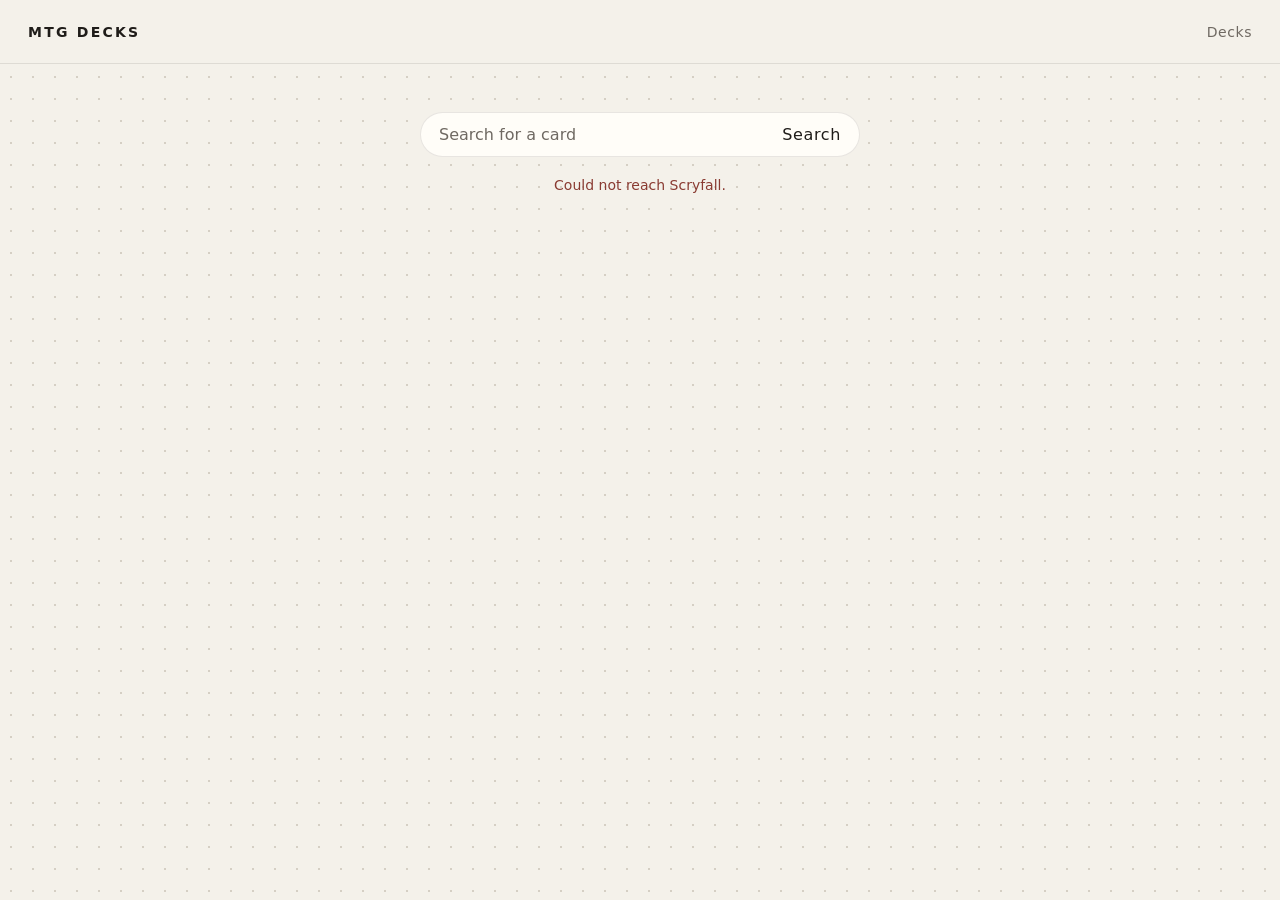
==== index.html @ 0780ddd7 "Initial commit" ====
<!DOCTYPE html>
<html lang="en">
  <head>
    <meta charset="UTF-8" />
    <meta name="viewport" content="width=device-width, initial-scale=1" />
    <title>MTG Decks</title>
    <link rel="stylesheet" href="styles.css" />
  </head>
  <body>
    <header class="topbar">
      <a class="brand" href="index.html">MTG DECKS</a>
      <nav class="nav" aria-label="Primary">
        <a href="deck.html">Decks</a>
      </nav>
    </header>
    <main>
      <section class="lookup">
        <form class="search" id="search-form">
          <input
            id="card-query"
            name="q"
            type="search"
            placeholder="Search for a card"
            aria-label="Card name"
            autocomplete="off"
          />
          <button type="submit">Search</button>
        </form>
        <p class="status" id="status" role="status"></p>
        <figure class="card-display">
          <img id="card-image" alt="" width="488" height="680" hidden />
          <button type="button" class="flip" id="flip-card" hidden>Flip</button>
          <figcaption id="card-caption" hidden></figcaption>
        </figure>
      </section>
    </main>
    <script src="app.js"></script>
  </body>
</html>
---- styles.css ----
:root {
  --bg: #f4f1ea;
  --ink: #1f1c19;
  --muted: #6f6962;
  --dot: #d5cfc4;
  --line: rgba(31, 28, 25, 0.1);
}

* {
  box-sizing: border-box;
}

html,
body {
  margin: 0;
  min-height: 100%;
}

body {
  min-height: 100vh;
  color: var(--ink);
  font-family: "Avenir Next", "Segoe UI", system-ui, sans-serif;
  background-color: var(--bg);
  background-image: radial-gradient(circle, var(--dot) 1px, transparent 1px);
  background-size: 22px 22px;
}

.topbar {
  display: flex;
  align-items: center;
  justify-content: space-between;
  height: 64px;
  padding: 0 28px;
  border-bottom: 1px solid var(--line);
  background-color: var(--bg);
}

.brand {
  color: inherit;
  font-size: 14px;
  font-weight: 600;
  letter-spacing: 0.16em;
  text-decoration: none;
}

.nav {
  display: flex;
  gap: 28px;
}

.nav a {
  color: var(--muted);
  font-size: 14px;
  letter-spacing: 0.04em;
  text-decoration: none;
}

.nav a:hover,
.nav a[aria-current="page"] {
  color: var(--ink);
}

.brand:focus-visible,
.nav a:focus-visible {
  outline: 2px solid var(--ink);
  outline-offset: 4px;
}

main {
  min-height: calc(100vh - 64px);
}

.lookup {
  display: flex;
  flex-direction: column;
  align-items: center;
  gap: 20px;
  padding: 48px 24px 72px;
}

.search {
  display: flex;
  width: min(440px, 100%);
  border: 1px solid var(--line);
  border-radius: 999px;
  background: #fffdf8;
}

.search:focus-within {
  outline: 2px solid var(--ink);
  outline-offset: 3px;
}

.search input {
  flex: 1;
  min-width: 0;
  border: 0;
  padding: 12px 18px;
  color: inherit;
  font: inherit;
  background: transparent;
}

.search input:focus {
  outline: none;
}

.search input::placeholder {
  color: var(--muted);
}

.search button {
  border: 0;
  padding: 12px 18px;
  color: var(--ink);
  font: inherit;
  letter-spacing: 0.04em;
  background: transparent;
  cursor: pointer;
}

.search button:hover {
  color: var(--muted);
}

.status {
  min-height: 1.2em;
  margin: 0;
  color: var(--muted);
  font-size: 14px;
}

.status.is-error {
  color: #8a3b32;
}

.card-display {
  margin: 0;
  text-align: center;
}

.card-display img {
  display: block;
  width: min(360px, 100%);
  height: auto;
  border-radius: 4.8%;
  box-shadow: 0 16px 40px rgba(31, 28, 25, 0.16);
}

.flip {
  display: block;
  margin: 16px auto 0;
  border: 1px solid var(--line);
  border-radius: 999px;
  padding: 8px 18px;
  color: var(--ink);
  font: inherit;
  letter-spacing: 0.04em;
  background: #fffdf8;
  cursor: pointer;
}

.flip:hover {
  color: var(--muted);
}

.flip:focus-visible {
  outline: 2px solid var(--ink);
  outline-offset: 3px;
}

.flip[hidden] {
  display: none;
}

.card-display figcaption {
  margin-top: 16px;
  font-size: 14px;
  letter-spacing: 0.03em;
}

.card-set {
  display: block;
  margin-top: 4px;
  color: var(--muted);
}

body.page-deck {
  display: flex;
  flex-direction: column;
  height: 100vh;
  overflow: hidden;
  background-image: none;
}

body.page-deck .topbar {
  flex-shrink: 0;
}

body.page-deck main {
  min-height: 0;
}

.workspace {
  display: flex;
  flex: 1;
  min-height: 0;
}

.canvas-viewport {
  position: relative;
  flex: 1;
  min-width: 0;
  overflow: hidden;
  cursor: grab;
  touch-action: none;
  background-color: var(--bg);
  background-image: radial-gradient(circle, var(--dot) 1px, transparent 1px);
  background-size: 22px 22px;
}

.canvas-viewport.is-panning {
  cursor: grabbing;
}

.canvas-world {
  position: absolute;
  inset: 0;
}

.free-card {
  position: absolute;
  z-index: 2;
  width: 200px;
  cursor: grab;
  user-select: none;
}

.free-card img,
.drag-ghost img {
  display: block;
  width: 100%;
  height: auto;
  border-radius: 4.8%;
  box-shadow: 0 16px 40px rgba(31, 28, 25, 0.16);
}

.free-card.is-dragging {
  z-index: 1000;
  cursor: grabbing;
}

.free-card-name {
  margin: 0;
  padding: 16px;
  border-radius: 12px;
  background: #fffdf8;
}

.category {
  position: absolute;
  z-index: 1;
  width: 240px;
  min-height: 112px;
  padding: 12px;
  border: 1px solid var(--line);
  border-radius: 16px;
  background: #fffdf8;
  cursor: grab;
  user-select: none;
}

.category.is-dragging {
  z-index: 900;
  cursor: grabbing;
}

.category.is-drop-target {
  border-color: var(--ink);
}

.category-bar {
  display: flex;
  align-items: center;
  gap: 8px;
}

.grip {
  color: var(--muted);
  letter-spacing: -0.12em;
}

.category-name {
  width: 100%;
  min-width: 0;
  border: 0;
  padding: 0;
  color: inherit;
  font: inherit;
  font-weight: 600;
  background: transparent;
  cursor: text;
  user-select: text;
}

.category-name:focus {
  outline: none;
}

.category-cards {
  margin: 10px 0 0;
  padding: 0;
  list-style: none;
}

.category-card,
.category-hint {
  padding: 8px 0;
  border-top: 1px solid var(--line);
  font-size: 14px;
}

.category-card {
  cursor: grab;
}

.category-card.is-lifted {
  display: none;
}

.category-hint {
  color: var(--muted);
}

.sidebar {
  display: flex;
  flex-direction: column;
  width: 320px;
  min-height: 0;
  border-left: 1px solid var(--line);
  background: var(--bg);
}

.sidebar-head {
  display: flex;
  flex-direction: column;
  gap: 12px;
  padding: 16px 16px 8px;
}

.sidebar .search {
  width: 100%;
}

.new-category {
  align-self: flex-start;
  border: 0;
  padding: 0;
  color: var(--ink);
  font: inherit;
  letter-spacing: 0.04em;
  background: transparent;
  cursor: pointer;
}

.new-category:hover {
  color: var(--muted);
}

.category-index {
  border-top: 1px solid var(--line);
  padding-top: 10px;
}

.category-index summary {
  cursor: pointer;
  font-size: 14px;
  letter-spacing: 0.04em;
}

.category-index-scroll {
  max-height: 180px;
  overflow: auto;
}

.category-index table {
  width: 100%;
  border-collapse: collapse;
}

.category-jump {
  width: 100%;
  border: 0;
  border-bottom: 1px solid var(--line);
  padding: 8px 0;
  color: inherit;
  font: inherit;
  text-align: left;
  background: transparent;
  cursor: pointer;
}

.category-jump:hover {
  color: var(--muted);
}

.category-index-empty {
  padding: 8px 0;
  color: var(--muted);
  font-size: 14px;
}

.commander {
  position: absolute;
  z-index: 8;
  top: 16px;
  left: 16px;
  display: flex;
  align-items: center;
  gap: 8px;
  padding: 8px 14px;
  border: 1px solid var(--line);
  border-radius: 999px;
  background: #fffdf8;
}

.commander label {
  color: var(--muted);
  font-size: 12px;
  letter-spacing: 0.08em;
  text-transform: uppercase;
}

.commander input {
  width: 168px;
  border: 0;
  padding: 0;
  color: inherit;
  font: inherit;
  background: transparent;
}

.commander input:focus {
  outline: none;
}

.commander-status {
  position: absolute;
  top: calc(100% + 6px);
  left: 14px;
  margin: 0;
  color: var(--muted);
  font-size: 13px;
}

.commander-status.is-error {
  color: #8a3b32;
}

.commander-preview {
  position: absolute;
  top: calc(100% + 10px);
  left: 0;
  display: none;
  width: 200px;
  height: auto;
  border-radius: 4.8%;
  box-shadow: 0 16px 40px rgba(31, 28, 25, 0.16);
  pointer-events: none;
}

.commander-preview[hidden] {
  display: none;
}

.commander:hover .commander-preview:not([hidden]),
.commander:focus-within .commander-preview:not([hidden]) {
  display: block;
}

.results {
  margin: 0;
  padding: 4px 16px 24px;
  overflow: auto;
  list-style: none;
}

.result {
  display: flex;
  align-items: center;
  justify-content: space-between;
  gap: 12px;
  padding: 10px 0;
  border-bottom: 1px solid var(--line);
}

.result-name {
  min-width: 0;
  font-size: 14px;
}

.add-card:focus-visible,
.new-category:focus-visible,
.category-name:focus-visible,
.category-jump:focus-visible,
.commander input:focus-visible {
  outline: 2px solid var(--ink);
  outline-offset: 3px;
}

.add-card {
  flex-shrink: 0;
  border: 1px solid var(--line);
  border-radius: 999px;
  padding: 6px 12px;
  color: var(--ink);
  font: inherit;
  background: #fffdf8;
  cursor: pointer;
}

.add-card:hover {
  color: var(--muted);
}

.add-card:disabled {
  cursor: wait;
  opacity: 0.5;
}

.results-empty {
  margin: 8px 0 0;
  color: var(--muted);
  font-size: 14px;
}

.drag-ghost {
  position: fixed;
  z-index: 30;
  width: 200px;
  pointer-events: none;
}

.drag-ghost[hidden] {
  display: none;
}

.hover-preview {
  position: fixed;
  z-index: 40;
  width: 200px;
  height: auto;
  border-radius: 4.8%;
  box-shadow: 0 16px 40px rgba(31, 28, 25, 0.16);
  pointer-events: none;
}

.hover-preview[hidden] {
  display: none;
}

@media (max-width: 640px) {
  .workspace {
    flex-direction: column;
  }

  .sidebar {
    width: 100%;
    max-height: 42vh;
    border-top: 1px solid var(--line);
    border-left: 0;
  }
}
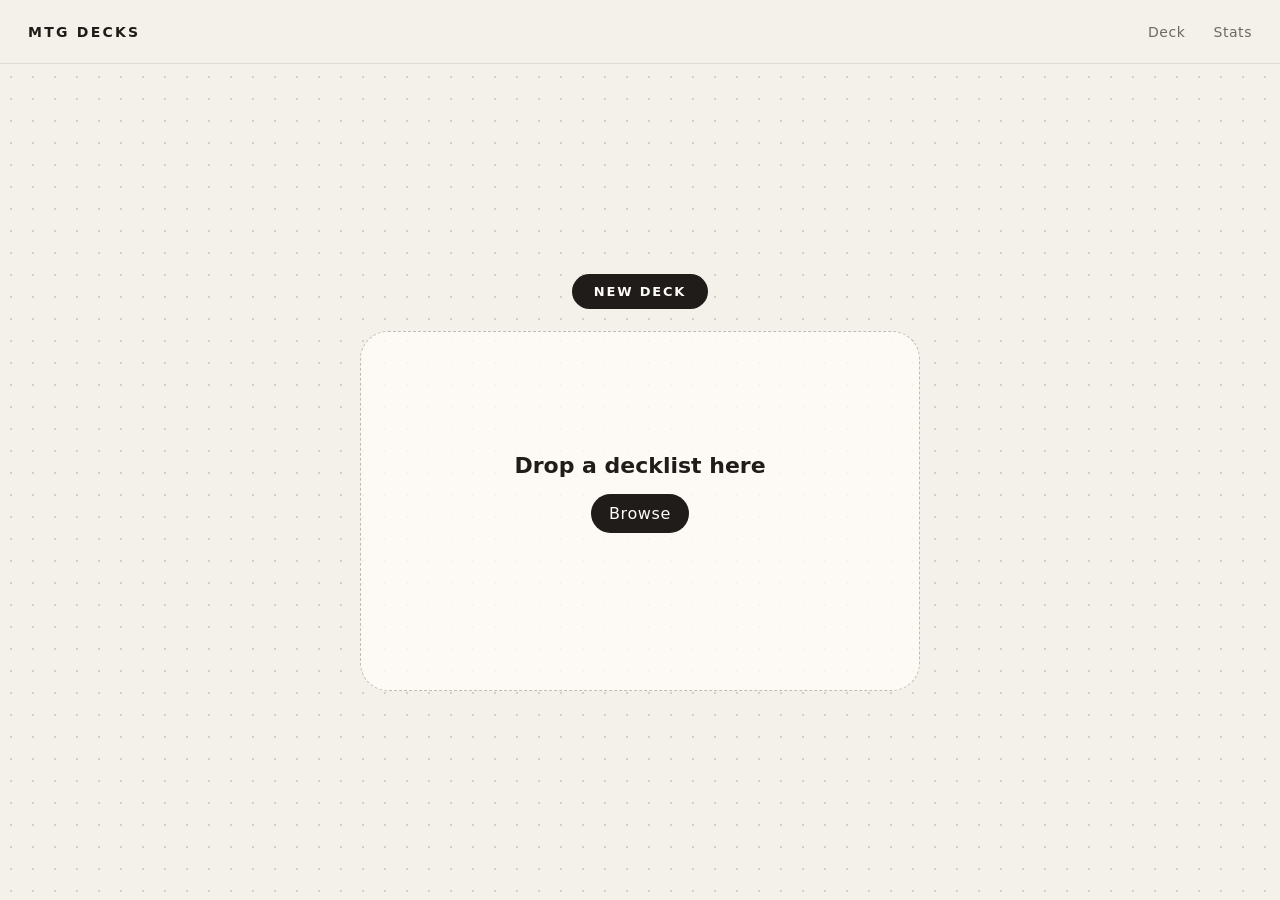
==== commit 29247c04: "Version 1.2, big overhauls" ====
--- a/index.html
+++ b/index.html
@@ -10,30 +10,31 @@
     <header class="topbar">
       <a class="brand" href="index.html">MTG DECKS</a>
       <nav class="nav" aria-label="Primary">
-        <a href="deck.html">Decks</a>
+        <a href="deck.html">Deck</a>
+        <a href="stats.html">Stats</a>
       </nav>
     </header>
-    <main>
-      <section class="lookup">
-        <form class="search" id="search-form">
-          <input
-            id="card-query"
-            name="q"
-            type="search"
-            placeholder="Search for a card"
-            aria-label="Card name"
-            autocomplete="off"
-          />
-          <button type="submit">Search</button>
-        </form>
-        <p class="status" id="status" role="status"></p>
-        <figure class="card-display">
-          <img id="card-image" alt="" width="488" height="680" hidden />
-          <button type="button" class="flip" id="flip-card" hidden>Flip</button>
-          <figcaption id="card-caption" hidden></figcaption>
-        </figure>
-      </section>
+    <main class="home">
+      <div class="home-stack">
+        <button type="button" class="new-deck" id="new-deck">New deck</button>
+        <div class="dropbox" id="dropbox">
+          <div class="dropbox-prompt" id="dropbox-prompt">
+            <p class="dropbox-title">Drop a decklist here</p>
+            <button type="button" class="browse" id="browse">Browse</button>
+          </div>
+          <div class="progress-ring" id="progress" hidden>
+            <svg viewBox="0 0 120 120" aria-hidden="true">
+              <circle class="ring-track" cx="60" cy="60" r="52"></circle>
+              <circle class="ring-value" id="ring-value" cx="60" cy="60" r="52"></circle>
+            </svg>
+            <p class="ring-label" id="ring-label" aria-live="polite">0%</p>
+          </div>
+          <p class="status" id="home-status" role="status"></p>
+          <input id="decklist-file" type="file" accept=".txt,text/plain" hidden />
+        </div>
+      </div>
     </main>
-    <script src="app.js"></script>
+    <script src="library.js"></script>
+    <script src="home.js"></script>
   </body>
 </html>
--- a/styles.css
+++ b/styles.css
@@ -48,20 +48,28 @@
   gap: 28px;
 }
 
-.nav a {
-  color: var(--muted);
+.nav a,
+.nav button {
+  border: 0;
+  padding: 0;
+  color: var(--muted);
+  font: inherit;
   font-size: 14px;
   letter-spacing: 0.04em;
   text-decoration: none;
+  background: transparent;
+  cursor: pointer;
 }
 
 .nav a:hover,
+.nav button:hover,
 .nav a[aria-current="page"] {
   color: var(--ink);
 }
 
 .brand:focus-visible,
-.nav a:focus-visible {
+.nav a:focus-visible,
+.nav button:focus-visible {
   outline: 2px solid var(--ink);
   outline-offset: 4px;
 }
@@ -245,9 +253,40 @@
   box-shadow: 0 16px 40px rgba(31, 28, 25, 0.16);
 }
 
-.free-card.is-dragging {
-  z-index: 1000;
+.free-card,
+.stack,
+.drag-ghost {
+  transform-origin: 50% 40%;
+  transition: transform 0.18s cubic-bezier(0.2, 0.85, 0.2, 1.2);
+}
+
+.free-card.is-dragging,
+.stack.is-dragging {
+  z-index: 2000 !important;
   cursor: grabbing;
+  transition: none;
+}
+
+.drag-ghost.is-juicy {
+  transition: none;
+}
+
+.free-card.is-dragging img,
+.stack.is-dragging img,
+.drag-ghost.is-juicy img {
+  box-shadow: 0 26px 36px rgba(31, 28, 25, 0.3);
+}
+
+.stack {
+  position: absolute;
+  z-index: 2;
+  width: 200px;
+}
+
+.stack.is-drop-target,
+.free-card.is-drop-target {
+  outline: 2px solid var(--ink);
+  outline-offset: 4px;
 }
 
 .free-card-name {
@@ -275,6 +314,87 @@
   cursor: grabbing;
 }
 
+.note {
+  position: absolute;
+  z-index: 30;
+  width: 220px;
+  padding: 10px 12px 12px;
+  border: 1px solid var(--line);
+  border-radius: 14px;
+  background: #fffdf8;
+  box-shadow: 0 10px 24px rgba(31, 28, 25, 0.08);
+  cursor: grab;
+}
+
+.note.is-collapsed {
+  padding-bottom: 10px;
+}
+
+.note.is-dragging {
+  z-index: 2000;
+  cursor: grabbing;
+}
+
+.note-bar {
+  display: flex;
+  align-items: center;
+  gap: 8px;
+}
+
+.note-title {
+  flex: 1;
+  width: auto;
+  min-width: 0;
+  border: 0;
+  padding: 0;
+  color: inherit;
+  font: inherit;
+  font-weight: 600;
+  background: transparent;
+  cursor: text;
+}
+
+.note-title:focus,
+.note-body:focus {
+  outline: none;
+}
+
+.note-collapse,
+.note-delete {
+  flex-shrink: 0;
+  border: 0;
+  padding: 0 2px;
+  color: var(--muted);
+  font: inherit;
+  line-height: 1;
+  background: transparent;
+  cursor: pointer;
+}
+
+.note-delete {
+  font-size: 18px;
+}
+
+.note-body {
+  display: block;
+  width: 100%;
+  min-height: 72px;
+  margin-top: 8px;
+  border: 0;
+  padding: 0;
+  resize: vertical;
+  color: inherit;
+  font: inherit;
+  font-size: 14px;
+  line-height: 1.4;
+  background: transparent;
+  cursor: text;
+}
+
+.note-body[hidden] {
+  display: none;
+}
+
 .category.is-drop-target {
   border-color: var(--ink);
 }
@@ -291,7 +411,8 @@
 }
 
 .category-name {
-  width: 100%;
+  flex: 1;
+  width: auto;
   min-width: 0;
   border: 0;
   padding: 0;
@@ -305,6 +426,37 @@
 
 .category-name:focus {
   outline: none;
+}
+
+.category-display {
+  flex-shrink: 0;
+  border: 1px solid var(--line);
+  border-radius: 999px;
+  padding: 2px 8px;
+  color: var(--muted);
+  font: inherit;
+  font-size: 12px;
+  background: transparent;
+  cursor: pointer;
+}
+
+.category-display[aria-pressed="true"] {
+  color: var(--ink);
+  border-color: var(--ink);
+}
+
+.category-stack {
+  position: relative;
+  width: 200px;
+  margin-top: 10px;
+}
+
+.in-category-stack {
+  cursor: grab;
+}
+
+.in-category-stack.is-lifted {
+  visibility: hidden;
 }
 
 .category-cards {
@@ -431,6 +583,10 @@
   text-transform: uppercase;
 }
 
+.commander.can-drag {
+  cursor: grab;
+}
+
 .commander input {
   width: 168px;
   border: 0;
@@ -438,6 +594,7 @@
   color: inherit;
   font: inherit;
   background: transparent;
+  cursor: text;
 }
 
 .commander input:focus {
@@ -478,6 +635,165 @@
   display: block;
 }
 
+.commander.is-drop-target {
+  z-index: 2500;
+  outline: 2px solid var(--ink);
+  outline-offset: 3px;
+}
+
+.decklist-bar {
+  position: absolute;
+  z-index: 8;
+  bottom: 16px;
+  left: 16px;
+  display: flex;
+  flex-direction: column;
+  align-items: flex-start;
+  gap: 6px;
+}
+
+.save-deck {
+  border: 1px solid var(--line);
+  border-radius: 999px;
+  padding: 8px 16px;
+  color: var(--ink);
+  font: inherit;
+  background: #fffdf8;
+  cursor: pointer;
+}
+
+.card-count {
+  margin: 0;
+  padding: 8px 14px;
+  border: 1px solid var(--line);
+  border-radius: 999px;
+  background: #fffdf8;
+  font-size: 14px;
+}
+
+.decklist-status {
+  margin: 0;
+  max-width: 280px;
+  color: var(--muted);
+  font-size: 13px;
+}
+
+.decklist-status.is-error {
+  color: #8a3b32;
+}
+
+.card-menu {
+  position: fixed;
+  z-index: 4000;
+  display: flex;
+  flex-direction: column;
+  min-width: 168px;
+  padding: 6px;
+  border: 1px solid var(--line);
+  border-radius: 12px;
+  background: #fffdf8;
+  box-shadow: 0 16px 40px rgba(31, 28, 25, 0.16);
+}
+
+.card-menu[hidden] {
+  display: none;
+}
+
+.card-menu button {
+  border: 0;
+  border-radius: 8px;
+  padding: 8px 10px;
+  color: var(--ink);
+  font: inherit;
+  font-size: 14px;
+  text-align: left;
+  background: transparent;
+  cursor: pointer;
+}
+
+.card-menu button:hover,
+.card-menu button:focus-visible {
+  background: rgba(31, 28, 25, 0.06);
+}
+
+.card-menu button:disabled {
+  color: var(--muted);
+  cursor: default;
+  background: transparent;
+}
+
+.category-picker {
+  position: fixed;
+  inset: 0;
+  z-index: 5000;
+  display: grid;
+  place-items: center;
+  padding: 24px;
+}
+
+.category-picker[hidden] {
+  display: none;
+}
+
+.category-picker-backdrop {
+  position: absolute;
+  inset: 0;
+  border: 0;
+  padding: 0;
+  background: rgba(31, 28, 25, 0.32);
+  cursor: pointer;
+}
+
+.category-picker-dialog {
+  position: relative;
+  width: min(320px, 100%);
+  max-height: min(420px, 100%);
+  overflow: auto;
+  padding: 18px;
+  border-radius: 16px;
+  background: #fffdf8;
+  box-shadow: 0 16px 40px rgba(31, 28, 25, 0.16);
+}
+
+.category-picker-dialog h2 {
+  margin: 0;
+  font-size: 16px;
+}
+
+.category-picker-empty {
+  margin: 12px 0 0;
+  color: var(--muted);
+  font-size: 14px;
+}
+
+.category-picker-list {
+  display: flex;
+  flex-direction: column;
+  align-items: stretch;
+  gap: 8px;
+  margin-top: 14px;
+}
+
+.category-picker-list button {
+  display: block;
+  width: 100%;
+  border: 1px solid var(--line);
+  border-radius: 10px;
+  padding: 10px 12px;
+  color: var(--ink);
+  font: inherit;
+  font-size: 14px;
+  text-align: left;
+  background: #fff;
+  cursor: pointer;
+}
+
+.category-picker-list button:hover,
+.category-picker-list button:focus-visible {
+  border-color: var(--ink);
+  outline: none;
+}
+
 .results {
   margin: 0;
   padding: 4px 16px 24px;
@@ -486,23 +802,28 @@
 }
 
 .result {
-  display: flex;
-  align-items: center;
-  justify-content: space-between;
-  gap: 12px;
+  border-bottom: 1px solid var(--line);
+}
+
+.result-name {
+  display: block;
+  width: 100%;
+  min-width: 0;
   padding: 10px 0;
-  border-bottom: 1px solid var(--line);
-}
-
-.result-name {
-  min-width: 0;
-  font-size: 14px;
+  font-size: 14px;
+  cursor: grab;
+  user-select: none;
+  touch-action: none;
 }
 
 .add-card:focus-visible,
 .new-category:focus-visible,
+.note-collapse:focus-visible,
+.note-delete:focus-visible,
 .category-name:focus-visible,
+.category-display:focus-visible,
 .category-jump:focus-visible,
+.result-name:focus-visible,
 .commander input:focus-visible {
   outline: 2px solid var(--ink);
   outline-offset: 3px;
@@ -536,7 +857,7 @@
 
 .drag-ghost {
   position: fixed;
-  z-index: 30;
+  z-index: 3000;
   width: 200px;
   pointer-events: none;
 }
@@ -559,6 +880,300 @@
   display: none;
 }
 
+.home {
+  display: grid;
+  place-items: center;
+  padding: 32px 20px;
+}
+
+.home-stack {
+  display: flex;
+  flex-direction: column;
+  align-items: center;
+  gap: 22px;
+  width: min(560px, 100%);
+}
+
+.new-deck {
+  border: 0;
+  border-radius: 999px;
+  padding: 10px 22px;
+  color: #fffdf8;
+  font: inherit;
+  font-size: 13px;
+  font-weight: 600;
+  letter-spacing: 0.14em;
+  text-transform: uppercase;
+  background: var(--ink);
+  cursor: pointer;
+}
+
+.new-deck:hover {
+  background: #3a342e;
+}
+
+.new-deck:focus-visible {
+  outline: 2px solid var(--ink);
+  outline-offset: 4px;
+}
+
+.dropbox {
+  display: flex;
+  flex-direction: column;
+  align-items: center;
+  justify-content: center;
+  gap: 18px;
+  width: 100%;
+  min-height: 360px;
+  padding: 36px 28px;
+  border: 1.5px dashed rgba(31, 28, 25, 0.28);
+  border-radius: 28px;
+  background: rgba(255, 253, 248, 0.8);
+}
+
+.dropbox.is-dragover {
+  border-style: solid;
+  border-color: var(--ink);
+  background: #fffdf8;
+}
+
+.dropbox-prompt {
+  display: flex;
+  flex-direction: column;
+  align-items: center;
+  gap: 16px;
+}
+
+.dropbox-prompt[hidden] {
+  display: none;
+}
+
+.dropbox-title {
+  margin: 0;
+  font-size: 22px;
+  font-weight: 600;
+}
+
+.browse {
+  border: 0;
+  border-radius: 999px;
+  padding: 10px 18px;
+  color: #fffdf8;
+  font: inherit;
+  letter-spacing: 0.04em;
+  background: var(--ink);
+  cursor: pointer;
+}
+
+.browse:hover {
+  background: #3a342e;
+}
+
+.browse:focus-visible {
+  outline: 2px solid var(--ink);
+  outline-offset: 4px;
+}
+
+.progress-ring {
+  position: relative;
+  width: 168px;
+  height: 168px;
+}
+
+.progress-ring[hidden] {
+  display: none;
+}
+
+.progress-ring svg {
+  width: 100%;
+  height: 100%;
+  transform: rotate(-90deg);
+}
+
+.ring-track,
+.ring-value {
+  fill: none;
+  stroke-width: 8;
+}
+
+.ring-track {
+  stroke: rgba(31, 28, 25, 0.12);
+}
+
+.ring-value {
+  stroke: var(--ink);
+  stroke-linecap: round;
+  transition: stroke-dashoffset 0.35s ease;
+}
+
+.ring-label {
+  position: absolute;
+  inset: 0;
+  display: grid;
+  place-items: center;
+  margin: 0;
+  padding: 36px;
+  font-size: 15px;
+  font-weight: 600;
+  text-align: center;
+}
+
+.stats {
+  width: min(720px, 100%);
+  margin: 0 auto;
+  padding: 36px 20px 72px;
+}
+
+.stats-empty {
+  margin: 48px 0 0;
+  color: var(--muted);
+  text-align: center;
+}
+
+.stats-empty[hidden],
+#stats-body[hidden] {
+  display: none;
+}
+
+.stats-count {
+  margin: 0 0 16px;
+  color: var(--muted);
+  font-size: 14px;
+  letter-spacing: 0.04em;
+}
+
+.stats-panel {
+  margin-bottom: 16px;
+  padding: 18px 18px 8px;
+  border: 1px solid var(--line);
+  border-radius: 16px;
+  background: #fffdf8;
+}
+
+.stats-panel h2 {
+  margin: 0 0 16px;
+  font-size: 16px;
+}
+
+.stats-note {
+  margin: 0 0 12px;
+  color: var(--muted);
+  font-size: 14px;
+}
+
+.bar-row {
+  display: grid;
+  grid-template-columns: 112px 1fr 32px;
+  align-items: center;
+  gap: 10px;
+  margin-bottom: 12px;
+}
+
+.bar-label,
+.bar-count {
+  font-size: 14px;
+}
+
+.bar-count {
+  text-align: right;
+}
+
+.bar-track {
+  height: 10px;
+  border-radius: 999px;
+  background: rgba(31, 28, 25, 0.08);
+  overflow: hidden;
+}
+
+.bar-fill {
+  display: block;
+  height: 100%;
+  border-radius: inherit;
+  background: var(--ink);
+}
+
+.color-layout {
+  display: flex;
+  align-items: center;
+  gap: 28px;
+  padding-bottom: 10px;
+}
+
+.color-chart {
+  width: 160px;
+  height: 160px;
+  flex-shrink: 0;
+}
+
+.color-chart svg {
+  width: 100%;
+  height: 100%;
+}
+
+.legend {
+  margin: 0;
+  padding: 0;
+  list-style: none;
+}
+
+.legend li {
+  display: grid;
+  grid-template-columns: 12px 1fr auto;
+  align-items: center;
+  gap: 8px;
+  margin-bottom: 8px;
+  font-size: 14px;
+}
+
+.swatch {
+  width: 12px;
+  height: 12px;
+  border-radius: 999px;
+}
+
+.legend-count {
+  color: var(--muted);
+}
+
+.commander-stat {
+  margin: 0 0 14px;
+  font-weight: 600;
+}
+
+.identity {
+  display: flex;
+  flex-wrap: wrap;
+  gap: 16px;
+  padding-bottom: 12px;
+}
+
+.identity-pip {
+  display: flex;
+  flex-direction: column;
+  align-items: center;
+  gap: 6px;
+}
+
+.identity-disc {
+  width: 28px;
+  height: 28px;
+  border: 2px solid var(--line);
+  border-radius: 999px;
+  background: transparent;
+}
+
+.identity-label {
+  font-size: 12px;
+}
+
+.identity-label.is-off {
+  color: var(--muted);
+}
+
+.identity .stats-note {
+  flex-basis: 100%;
+}
+
 @media (max-width: 640px) {
   .workspace {
     flex-direction: column;
@@ -570,4 +1185,13 @@
     border-top: 1px solid var(--line);
     border-left: 0;
   }
-}
+
+  .bar-row {
+    grid-template-columns: 88px 1fr 28px;
+  }
+
+  .color-layout {
+    flex-direction: column;
+    align-items: flex-start;
+  }
+}
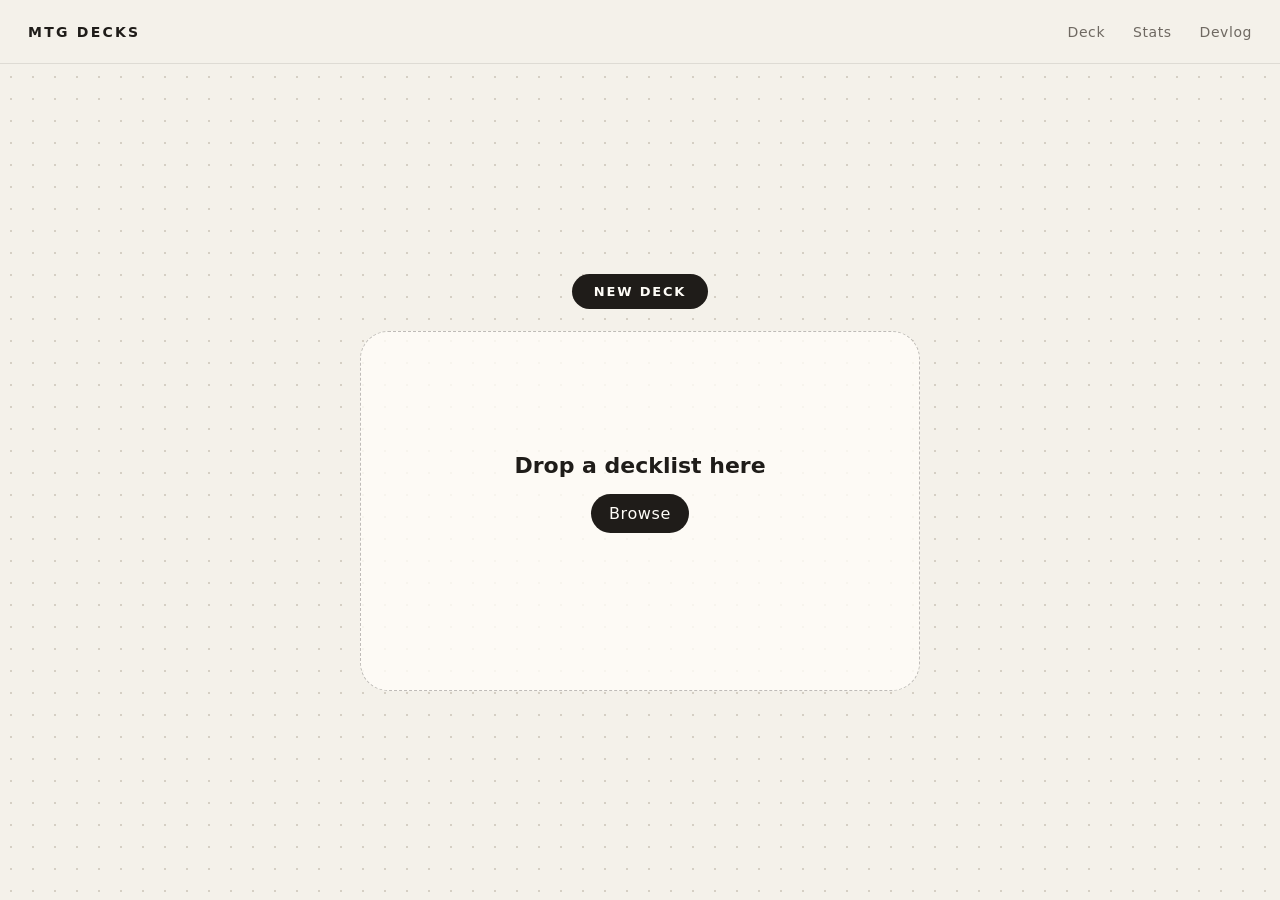
==== commit 086c687a: "v1.2.0.6, added devlog page along with small tweaks" ====
--- a/index.html
+++ b/index.html
@@ -12,6 +12,7 @@
       <nav class="nav" aria-label="Primary">
         <a href="deck.html">Deck</a>
         <a href="stats.html">Stats</a>
+        <a href="devlog.html">Devlog</a>
       </nav>
     </header>
     <main class="home">
--- a/styles.css
+++ b/styles.css
@@ -193,6 +193,63 @@
   color: var(--muted);
 }
 
+body.page-devlog {
+  background-image: none;
+}
+
+.devlog {
+  display: grid;
+  place-items: center;
+  gap: 24px;
+  padding: 48px 20px 72px;
+}
+
+.devlog-entry {
+  width: min(640px, 100%);
+  padding: 36px 40px;
+  border: 1px solid var(--line);
+  border-radius: 16px;
+  background: #fffdf8;
+  box-shadow: 0 16px 40px rgba(31, 28, 25, 0.06);
+}
+
+.devlog-entry h1 {
+  margin: 0 0 12px;
+  font-size: 28px;
+  font-weight: 600;
+  letter-spacing: -0.02em;
+}
+
+.devlog-entry ul {
+  margin: 0;
+  padding: 0;
+  list-style: none;
+}
+
+.devlog-entry li {
+  position: relative;
+  padding: 12px 0 12px 20px;
+  border-top: 1px solid var(--line);
+  line-height: 1.5;
+}
+
+.devlog-entry li::before {
+  content: "";
+  position: absolute;
+  top: 21px;
+  left: 0;
+  width: 6px;
+  height: 6px;
+  border-radius: 50%;
+  background: var(--muted);
+}
+
+@media (max-width: 640px) {
+  .devlog-entry {
+    padding: 28px 24px;
+  }
+}
+
 body.page-deck {
   display: flex;
   flex-direction: column;
@@ -210,6 +267,7 @@
 }
 
 .workspace {
+  position: relative;
   display: flex;
   flex: 1;
   min-height: 0;
@@ -236,6 +294,58 @@
   inset: 0;
 }
 
+.free-card.is-illegal,
+.free-card.is-off-color {
+  border-radius: 10px;
+}
+
+.free-card.is-illegal {
+  box-shadow: 0 0 0 3px #c23b2e;
+}
+
+.free-card.is-off-color {
+  box-shadow: 0 0 0 3px #d9a400;
+}
+
+.free-card.is-illegal::after,
+.free-card.is-off-color::after {
+  content: "";
+  position: absolute;
+  inset: 0;
+  border-radius: 10px;
+  pointer-events: none;
+}
+
+.free-card.is-illegal::after {
+  background: rgba(194, 59, 46, 0.3);
+}
+
+.free-card.is-off-color::after {
+  background: rgba(217, 164, 0, 0.32);
+}
+
+.category-card.is-illegal,
+.category-card.is-off-color {
+  border-radius: 8px;
+}
+
+.category-card.is-illegal {
+  box-shadow: 0 0 0 2px #c23b2e;
+  background: rgba(194, 59, 46, 0.18);
+  color: #8a2b20;
+}
+
+.category-card.is-off-color {
+  box-shadow: 0 0 0 2px #d9a400;
+  background: rgba(217, 164, 0, 0.18);
+  color: #7a5a00;
+}
+
+.commander.is-illegal {
+  border-color: #c23b2e;
+  box-shadow: 0 0 0 2px #c23b2e;
+}
+
 .free-card {
   position: absolute;
   z-index: 2;
@@ -428,6 +538,13 @@
   outline: none;
 }
 
+.category-count {
+  flex-shrink: 0;
+  color: var(--muted);
+  font-size: 12px;
+  white-space: nowrap;
+}
+
 .category-display {
   flex-shrink: 0;
   border: 1px solid var(--line);
@@ -482,6 +599,56 @@
 
 .category-hint {
   color: var(--muted);
+}
+
+.sidebar-search-row {
+  display: flex;
+  align-items: center;
+  gap: 8px;
+}
+
+.sidebar-search-row .search {
+  flex: 1;
+  min-width: 0;
+}
+
+.sidebar-collapse {
+  flex-shrink: 0;
+  width: 36px;
+  height: 36px;
+  border: 1px solid var(--line);
+  border-radius: 999px;
+  padding: 0;
+  color: var(--ink);
+  font: inherit;
+  font-size: 15px;
+  line-height: 1;
+  background: #fffdf8;
+  cursor: pointer;
+}
+
+.sidebar-collapse:hover {
+  color: var(--muted);
+}
+
+.sidebar.is-collapsed {
+  position: absolute;
+  z-index: 2600;
+  top: 16px;
+  right: 16px;
+  width: min(320px, calc(100% - 32px));
+  min-height: 0;
+  border-left: 0;
+  background: transparent;
+}
+
+.sidebar.is-collapsed .sidebar-head {
+  padding: 0;
+}
+
+.sidebar.is-collapsed .sidebar-head > :not(.sidebar-search-row),
+.sidebar.is-collapsed .results {
+  display: none;
 }
 
 .sidebar {
@@ -818,6 +985,7 @@
 
 .add-card:focus-visible,
 .new-category:focus-visible,
+.sidebar-collapse:focus-visible,
 .note-collapse:focus-visible,
 .note-delete:focus-visible,
 .category-name:focus-visible,
@@ -1186,6 +1354,11 @@
     border-left: 0;
   }
 
+  .sidebar.is-collapsed {
+    top: 12px;
+    right: 12px;
+  }
+
   .bar-row {
     grid-template-columns: 88px 1fr 28px;
   }
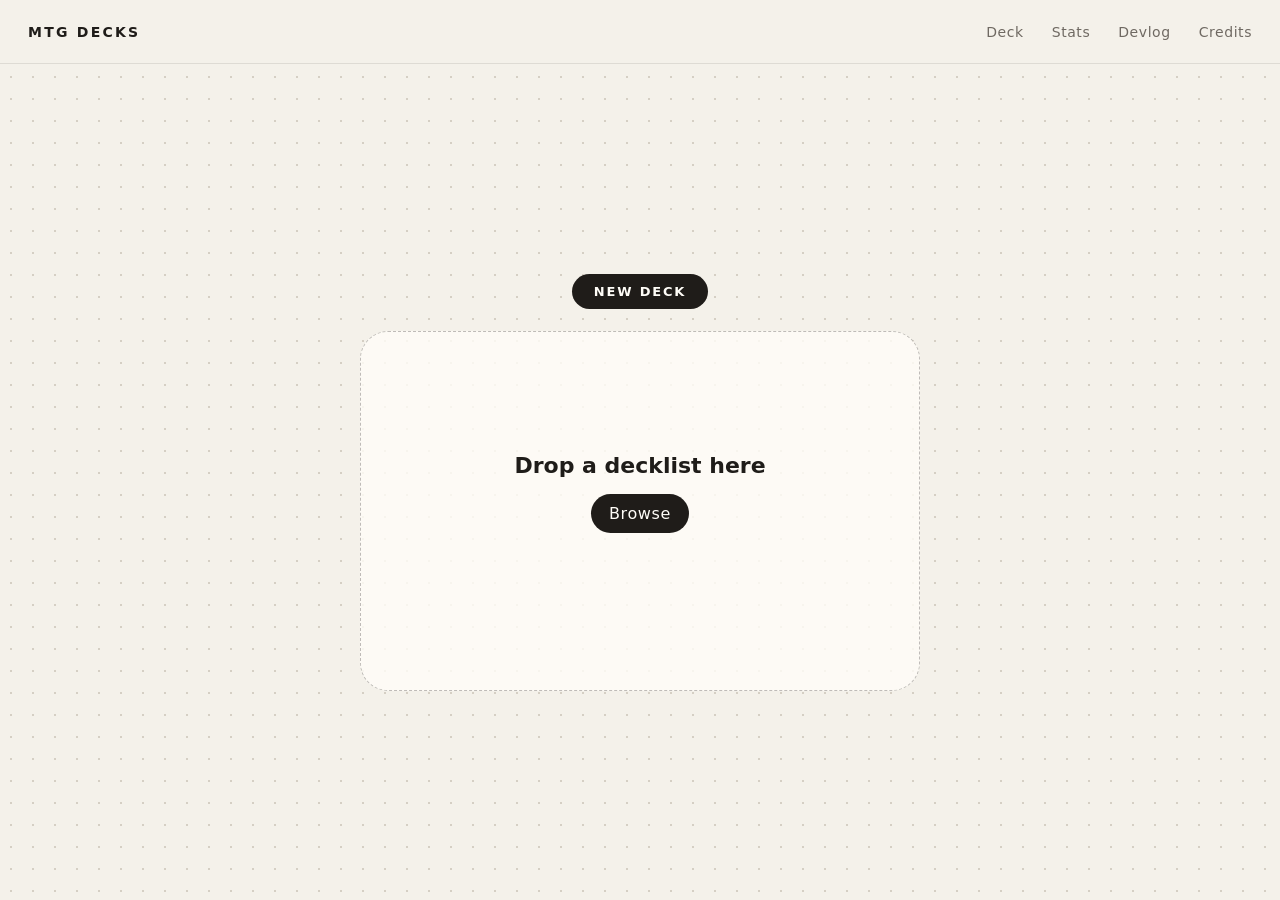
==== commit 5c6f4cb8: "v1.2.2, icons added for warnings and illegal cards as well as tooltips and a credits page" ====
--- a/index.html
+++ b/index.html
@@ -13,6 +13,7 @@
         <a href="deck.html">Deck</a>
         <a href="stats.html">Stats</a>
         <a href="devlog.html">Devlog</a>
+        <a href="credits.html">Credits</a>
       </nav>
     </header>
     <main class="home">
--- a/styles.css
+++ b/styles.css
@@ -247,6 +247,76 @@
 @media (max-width: 640px) {
   .devlog-entry {
     padding: 28px 24px;
+  }
+}
+
+body.page-credits {
+  background-image: none;
+}
+
+.credits {
+  display: grid;
+  place-items: center;
+  gap: 24px;
+  padding: 48px 20px 72px;
+}
+
+.credits-intro {
+  width: min(640px, 100%);
+  text-align: center;
+}
+
+.credits-intro h1 {
+  margin: 0 0 8px;
+  font-size: 32px;
+  font-weight: 600;
+  letter-spacing: -0.02em;
+}
+
+.credits-intro p {
+  margin: 0;
+  color: var(--muted);
+  line-height: 1.5;
+}
+
+.credit-card {
+  display: flex;
+  align-items: center;
+  gap: 24px;
+  width: min(640px, 100%);
+  padding: 28px 32px;
+  border: 1px solid var(--line);
+  border-radius: 16px;
+  background: #fffdf8;
+  box-shadow: 0 16px 40px rgba(31, 28, 25, 0.06);
+}
+
+.credit-card img {
+  width: 64px;
+  height: 64px;
+  flex-shrink: 0;
+  object-fit: contain;
+}
+
+.credit-card h2 {
+  margin: 0 0 6px;
+  font-size: 20px;
+  font-weight: 600;
+}
+
+.credit-card p {
+  margin: 0;
+  color: var(--muted);
+  line-height: 1.5;
+}
+
+.credit-card a {
+  color: var(--ink);
+}
+
+@media (max-width: 640px) {
+  .credit-card {
+    padding: 24px;
   }
 }
 
@@ -324,6 +394,32 @@
   background: rgba(217, 164, 0, 0.32);
 }
 
+.free-card.is-illegal::before,
+.free-card.is-off-color::before {
+  content: "";
+  position: absolute;
+  z-index: 2;
+  top: 50%;
+  left: 50%;
+  width: 64px;
+  height: 64px;
+  transform: translate(-50%, -50%);
+  background-position: center;
+  background-repeat: no-repeat;
+  background-size: contain;
+  pointer-events: none;
+  filter: drop-shadow(0 2px 5px rgba(31, 28, 25, 0.45))
+    drop-shadow(0 0 5px rgba(255, 253, 248, 0.85));
+}
+
+.free-card.is-illegal::before {
+  background-image: url("Icons/remove.png");
+}
+
+.free-card.is-off-color::before {
+  background-image: url("Icons/warning.png");
+}
+
 .category-card.is-illegal,
 .category-card.is-off-color {
   border-radius: 8px;
@@ -887,6 +983,30 @@
   color: var(--muted);
   cursor: default;
   background: transparent;
+}
+
+#menu-delete {
+  color: #c23b2e;
+}
+
+#menu-delete:disabled {
+  color: #c23b2e;
+  opacity: 0.5;
+}
+
+.printing-picker-status {
+  margin: 12px 0 0;
+  color: var(--muted);
+  font-size: 14px;
+}
+
+.printing-picker-status:empty {
+  display: none;
+}
+
+.category-picker-list button.is-current {
+  border-color: var(--ink);
+  font-weight: 600;
 }
 
 .category-picker {
@@ -1048,6 +1168,55 @@
   display: none;
 }
 
+.legality-tooltip {
+  position: fixed;
+  z-index: 3900;
+  display: flex;
+  align-items: center;
+  gap: 10px;
+  max-width: min(280px, calc(100vw - 16px));
+  padding: 10px 14px;
+  border: 1px solid var(--line);
+  border-radius: 12px;
+  color: var(--ink);
+  font-size: 13.5px;
+  line-height: 1.35;
+  background: #fffdf8;
+  box-shadow: 0 16px 40px rgba(31, 28, 25, 0.18);
+  pointer-events: none;
+  animation: legality-tooltip-in 0.16s ease-out;
+}
+
+.legality-tooltip[hidden] {
+  display: none;
+}
+
+.legality-tooltip.is-illegal {
+  border-color: rgba(194, 59, 46, 0.55);
+}
+
+.legality-tooltip.is-off-color {
+  border-color: rgba(217, 164, 0, 0.65);
+}
+
+.legality-tooltip img {
+  width: 28px;
+  height: 28px;
+  flex-shrink: 0;
+  object-fit: contain;
+}
+
+@keyframes legality-tooltip-in {
+  from {
+    opacity: 0;
+    transform: translateY(4px);
+  }
+  to {
+    opacity: 1;
+    transform: translateY(0);
+  }
+}
+
 .home {
   display: grid;
   place-items: center;
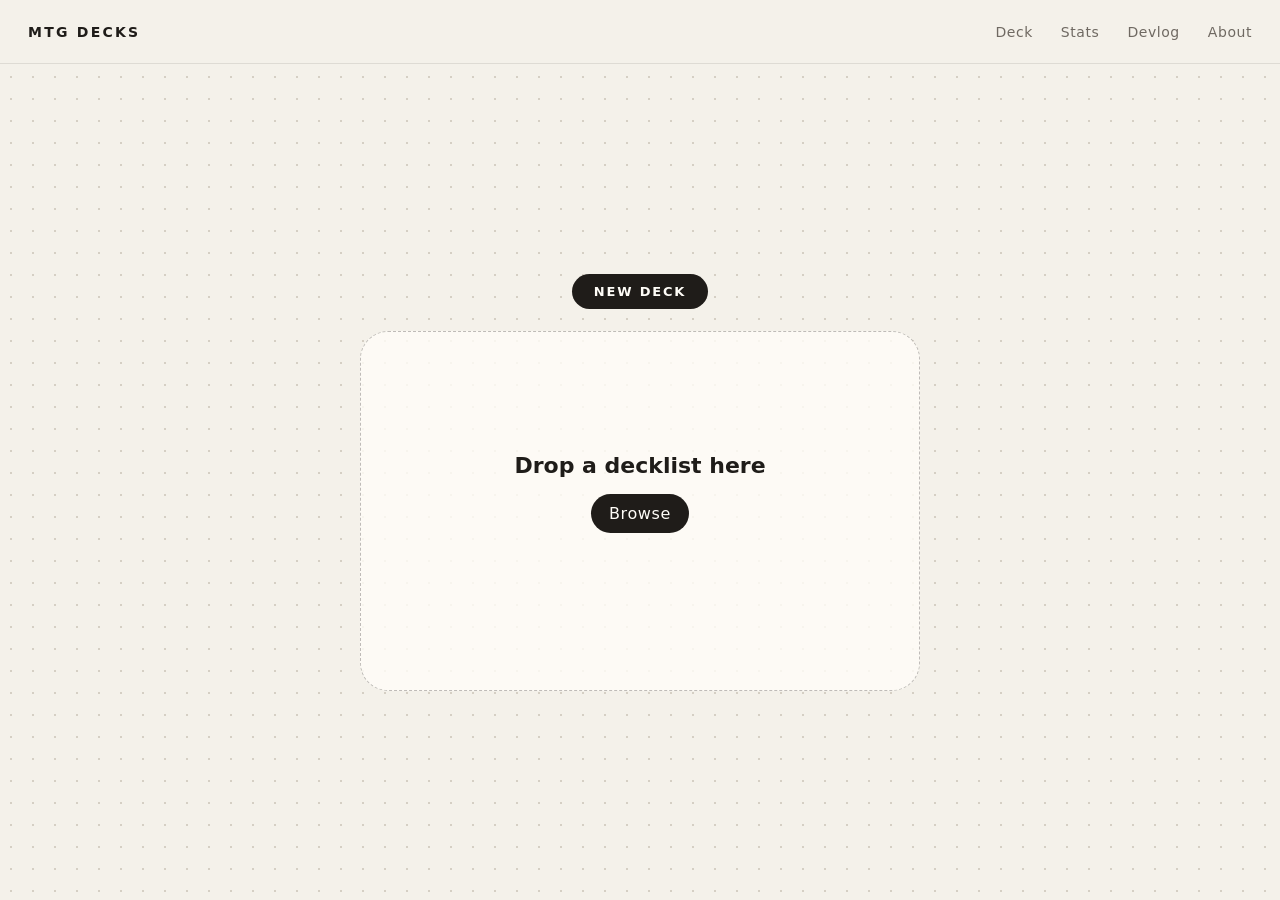
==== commit 1c436286: "v2.2, new about page added" ====
--- a/index.html
+++ b/index.html
@@ -13,7 +13,7 @@
         <a href="deck.html">Deck</a>
         <a href="stats.html">Stats</a>
         <a href="devlog.html">Devlog</a>
-        <a href="credits.html">Credits</a>
+        <a href="about.html">About</a>
       </nav>
     </header>
     <main class="home">
--- a/styles.css
+++ b/styles.css
@@ -250,25 +250,59 @@
   }
 }
 
-body.page-credits {
+body.page-about {
   background-image: none;
+}
+
+.about {
+  display: grid;
+  place-items: center;
+  gap: 48px;
+  padding: 48px 20px 72px;
+}
+
+.about-intro {
+  width: min(640px, 100%);
+  text-align: center;
+}
+
+.about-intro h1 {
+  margin: 0 0 16px;
+  font-size: 32px;
+  font-weight: 600;
+  letter-spacing: -0.02em;
+}
+
+.about-intro p {
+  margin: 0 0 14px;
+  color: var(--muted);
+  line-height: 1.6;
+}
+
+.about-intro p:last-child {
+  margin-bottom: 0;
+}
+
+.about-intro a {
+  color: var(--ink);
 }
 
 .credits {
   display: grid;
   place-items: center;
   gap: 24px;
-  padding: 48px 20px 72px;
+  width: min(640px, 100%);
 }
 
 .credits-intro {
-  width: min(640px, 100%);
+  width: 100%;
   text-align: center;
 }
 
-.credits-intro h1 {
+.credits-intro h1,
+.credits-intro h2 {
   margin: 0 0 8px;
-  font-size: 32px;
+  font-size: 28px;
   font-weight: 600;
   letter-spacing: -0.02em;
 }
@@ -283,7 +317,7 @@
   display: flex;
   align-items: center;
   gap: 24px;
-  width: min(640px, 100%);
+  width: 100%;
   padding: 28px 32px;
   border: 1px solid var(--line);
   border-radius: 16px;
@@ -298,7 +332,8 @@
   object-fit: contain;
 }
 
-.credit-card h2 {
+.credit-card h2,
+.credit-card h3 {
   margin: 0 0 6px;
   font-size: 20px;
   font-weight: 600;
@@ -483,6 +518,18 @@
   box-shadow: 0 26px 36px rgba(31, 28, 25, 0.3);
 }
 
+.free-card .commander-crown {
+  position: absolute;
+  z-index: 3;
+  top: -30px;
+  left: 50%;
+  width: 46px;
+  height: 46px;
+  transform: translateX(-50%);
+  background: url("Icons/crown.png") center / contain no-repeat;
+  filter: drop-shadow(0 2px 4px rgba(31, 28, 25, 0.35));
+}
+
 .stack {
   position: absolute;
   z-index: 2;
@@ -915,6 +962,37 @@
   gap: 6px;
 }
 
+.trash-can {
+  position: absolute;
+  z-index: 8;
+  right: 16px;
+  bottom: 16px;
+  display: grid;
+  place-items: center;
+  width: 56px;
+  height: 56px;
+  border: 1px solid var(--line);
+  border-radius: 16px;
+  background: #fffdf8;
+  box-shadow: 0 10px 24px rgba(31, 28, 25, 0.08);
+  transition: transform 0.16s ease, box-shadow 0.16s ease, border-color 0.16s ease, background 0.16s ease;
+}
+
+.trash-can img {
+  width: 28px;
+  height: 28px;
+  object-fit: contain;
+  pointer-events: none;
+}
+
+.trash-can.is-drop-target {
+  z-index: 2500;
+  border-color: #c23b2e;
+  background: #fff5f3;
+  box-shadow: 0 0 0 3px rgba(194, 59, 46, 0.28), 0 14px 28px rgba(31, 28, 25, 0.14);
+  transform: scale(1.08);
+}
+
 .save-deck {
   border: 1px solid var(--line);
   border-radius: 999px;
@@ -1079,6 +1157,177 @@
 .category-picker-list button:focus-visible {
   border-color: var(--ink);
   outline: none;
+}
+
+.card-details {
+  position: fixed;
+  inset: 0;
+  z-index: 6000;
+  display: grid;
+  place-items: center;
+  padding: 24px;
+}
+
+.card-details[hidden] {
+  display: none;
+}
+
+.card-details-backdrop {
+  position: absolute;
+  inset: 0;
+  border: 0;
+  padding: 0;
+  background: rgba(31, 28, 25, 0.45);
+  cursor: pointer;
+}
+
+.card-details-dialog {
+  position: relative;
+  display: grid;
+  grid-template-columns: minmax(240px, 340px) minmax(260px, 1fr);
+  width: min(880px, 100%);
+  max-height: calc(100vh - 48px);
+  overflow: hidden;
+  border-radius: 18px;
+  background: #fffdf8;
+  box-shadow: 0 24px 60px rgba(31, 28, 25, 0.28);
+}
+
+.card-details-close {
+  position: absolute;
+  z-index: 2;
+  top: 10px;
+  right: 10px;
+  width: 36px;
+  height: 36px;
+  border: 1px solid var(--line);
+  border-radius: 999px;
+  padding: 0;
+  color: var(--ink);
+  font: inherit;
+  font-size: 20px;
+  line-height: 1;
+  background: #fffdf8;
+  cursor: pointer;
+}
+
+.card-details-close:hover {
+  color: var(--muted);
+}
+
+.card-details-media {
+  display: grid;
+  place-items: center;
+  padding: 28px;
+}
+
+.card-details-media img {
+  display: block;
+  width: 100%;
+  max-width: 340px;
+  height: auto;
+  border-radius: 4.8%;
+  box-shadow: 0 16px 40px rgba(31, 28, 25, 0.2);
+}
+
+.card-details-noimage {
+  color: var(--muted);
+  font-size: 14px;
+}
+
+.card-details-info {
+  min-width: 0;
+  padding: 28px 52px 28px 28px;
+  overflow: auto;
+  border-left: 1px solid var(--line);
+}
+
+.card-details-info h2 {
+  margin: 0 0 10px;
+  font-size: 24px;
+  font-weight: 600;
+  letter-spacing: -0.01em;
+}
+
+.card-details-status {
+  margin: 0 0 8px;
+  color: var(--muted);
+  font-size: 13px;
+}
+
+.card-details-status:empty {
+  display: none;
+}
+
+.card-details-face {
+  padding: 12px 0 4px;
+  border-top: 1px solid var(--line);
+}
+
+.card-details-face:first-child {
+  padding-top: 2px;
+  border-top: 0;
+}
+
+.card-details-face h3 {
+  margin: 0 0 6px;
+  font-size: 16px;
+}
+
+.card-details-type {
+  margin: 0 0 8px;
+  color: var(--muted);
+  font-size: 14px;
+}
+
+.card-details-text {
+  margin: 0 0 10px;
+  font-size: 14.5px;
+  line-height: 1.55;
+  white-space: pre-line;
+}
+
+.card-details-list {
+  display: grid;
+  grid-template-columns: auto 1fr;
+  gap: 6px 16px;
+  margin: 12px 0 8px;
+  font-size: 14px;
+}
+
+.card-details-list dt {
+  color: var(--muted);
+  white-space: nowrap;
+}
+
+.card-details-list dd {
+  margin: 0;
+}
+
+@media (max-width: 700px) {
+  .card-details {
+    padding: 12px;
+  }
+
+  .card-details-dialog {
+    grid-template-columns: 1fr;
+    overflow: auto;
+  }
+
+  .card-details-media {
+    padding: 20px 20px 4px;
+  }
+
+  .card-details-media img {
+    max-width: 260px;
+  }
+
+  .card-details-info {
+    padding: 20px 24px 24px;
+    overflow: visible;
+    border-top: 1px solid var(--line);
+    border-left: 0;
+  }
 }
 
 .results {
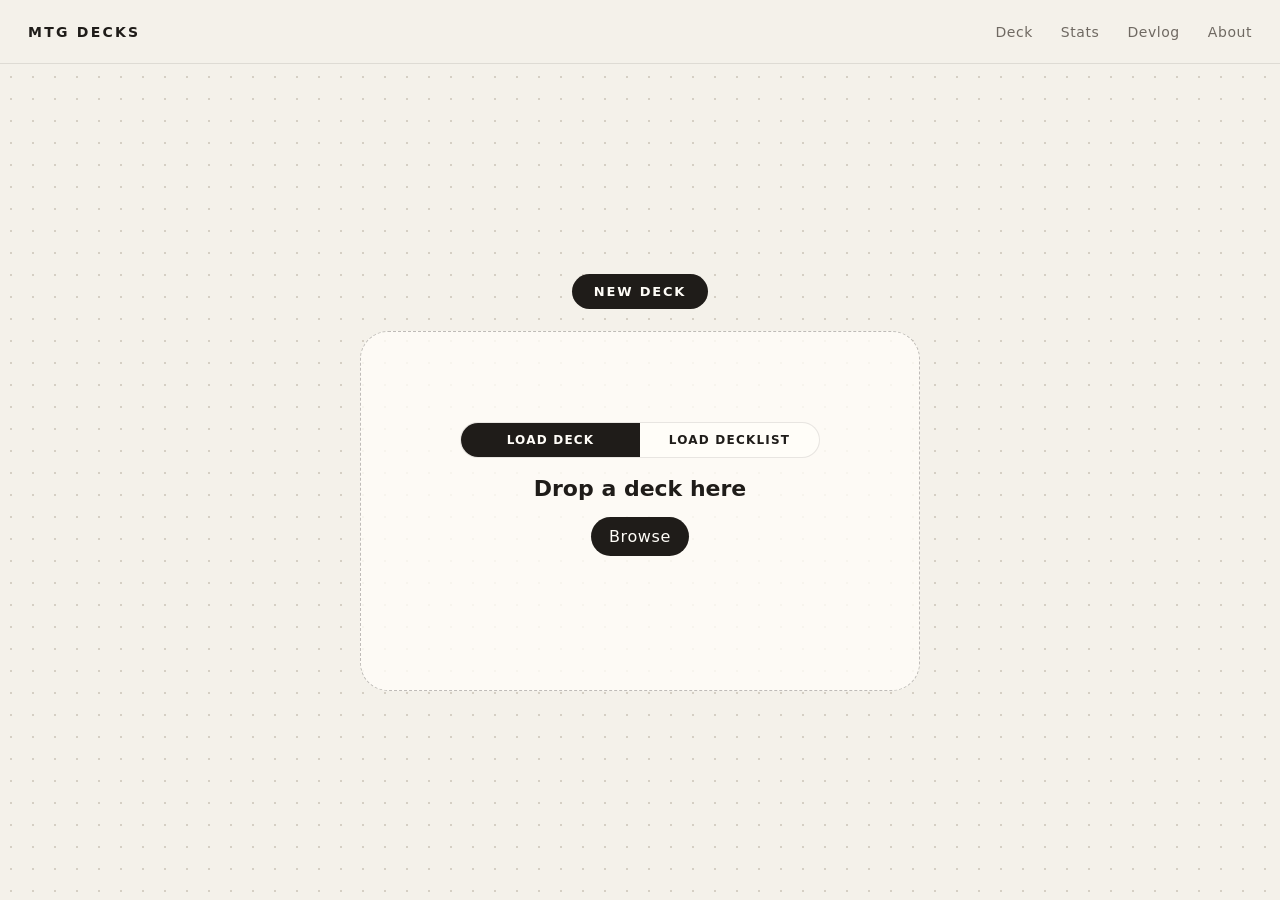
==== commit 03c8ab59: "save/load overhauled" ====
--- a/index.html
+++ b/index.html
@@ -4,6 +4,11 @@
     <meta charset="UTF-8" />
     <meta name="viewport" content="width=device-width, initial-scale=1" />
     <title>MTG Decks</title>
+    <link rel="icon" href="favicon.ico" sizes="any" />
+    <link rel="icon" type="image/png" sizes="32x32" href="favicon-32x32.png" />
+    <link rel="icon" type="image/png" sizes="16x16" href="favicon-16x16.png" />
+    <link rel="apple-touch-icon" sizes="180x180" href="apple-touch-icon.png" />
+    <link rel="manifest" href="site.webmanifest" />
     <link rel="stylesheet" href="styles.css" />
   </head>
   <body>
@@ -20,8 +25,12 @@
       <div class="home-stack">
         <button type="button" class="new-deck" id="new-deck">New deck</button>
         <div class="dropbox" id="dropbox">
+          <div class="load-toggle" id="load-toggle" role="tablist" aria-label="Import mode">
+            <button type="button" class="load-toggle-option is-selected" id="load-deck" role="tab" aria-selected="true">Load deck</button>
+            <button type="button" class="load-toggle-option" id="load-decklist" role="tab" aria-selected="false">Load decklist</button>
+          </div>
           <div class="dropbox-prompt" id="dropbox-prompt">
-            <p class="dropbox-title">Drop a decklist here</p>
+            <p class="dropbox-title" id="dropbox-title">Drop a deck here</p>
             <button type="button" class="browse" id="browse">Browse</button>
           </div>
           <div class="progress-ring" id="progress" hidden>
@@ -32,7 +41,7 @@
             <p class="ring-label" id="ring-label" aria-live="polite">0%</p>
           </div>
           <p class="status" id="home-status" role="status"></p>
-          <input id="decklist-file" type="file" accept=".txt,text/plain" hidden />
+          <input id="decklist-file" type="file" accept=".json,application/json" hidden />
         </div>
       </div>
     </main>
--- a/styles.css
+++ b/styles.css
@@ -1511,10 +1511,67 @@
   gap: 18px;
   width: 100%;
   min-height: 360px;
-  padding: 36px 28px;
+  padding: 28px 28px 36px;
   border: 1.5px dashed rgba(31, 28, 25, 0.28);
   border-radius: 28px;
   background: rgba(255, 253, 248, 0.8);
+}
+
+.load-toggle {
+  display: grid;
+  grid-template-columns: 1fr 1fr;
+  width: min(360px, 100%);
+  border: 1px solid var(--line);
+  border-radius: 999px;
+  overflow: hidden;
+  background: #fffdf8;
+}
+
+.load-toggle-option {
+  border: 0;
+  padding: 10px 14px;
+  color: var(--ink);
+  font: inherit;
+  font-size: 12px;
+  font-weight: 600;
+  letter-spacing: 0.1em;
+  text-transform: uppercase;
+  background: transparent;
+  cursor: pointer;
+}
+
+.load-toggle-option.is-selected {
+  color: #fffdf8;
+  background: var(--ink);
+}
+
+.load-toggle-option:focus-visible {
+  outline: 2px solid var(--ink);
+  outline-offset: -2px;
+}
+
+.save-picker-dialog {
+  width: min(360px, 100%);
+}
+
+.save-picker-hint {
+  margin: 8px 0 0;
+  color: var(--muted);
+  font-size: 14px;
+}
+
+.save-option-title {
+  display: block;
+  font-weight: 600;
+}
+
+.save-option-desc {
+  display: block;
+  margin-top: 4px;
+  color: var(--muted);
+  font-size: 13px;
+  font-weight: 400;
+  line-height: 1.4;
 }
 
 .dropbox.is-dragover {
